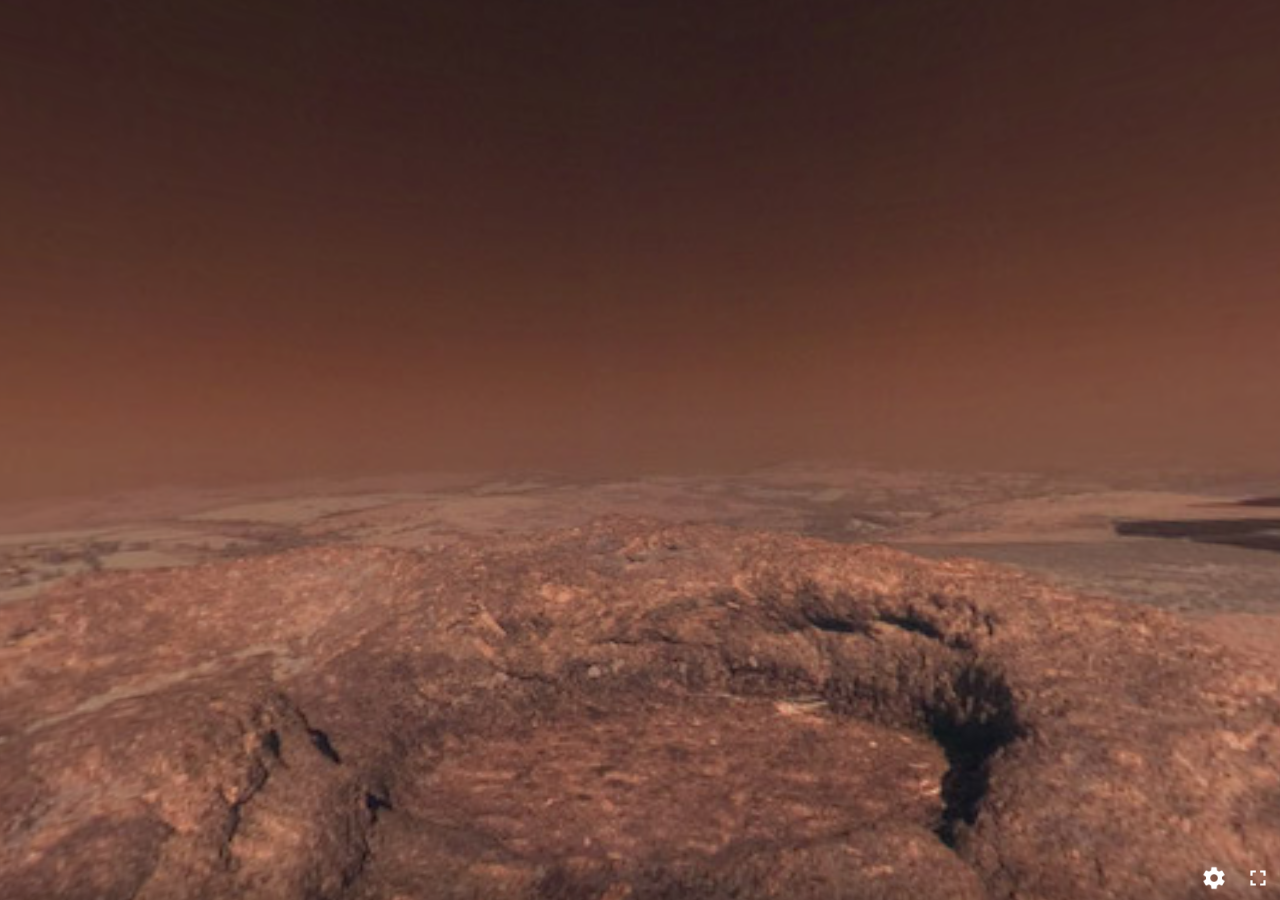
==== index.html @ 7fbbfad3 "Update index.html" ====
<html><head>
  <style>
      html, body {
        margin: 0;
        width: 100%;
        height: 100%;
        overflow: hidden;
        background-color: #000;
      }
    </style>
</head><body>
  <script src='three.min.js'></script>
  <script src='panolens.min.js'></script>
  <script>
    const panorama = new PANOLENS.ImagePanorama( 'planet.jpg' );
    const viewer = new PANOLENS.Viewer({ output: 'console' });
    viewer.add( panorama );
  </script>
</body>
</html>
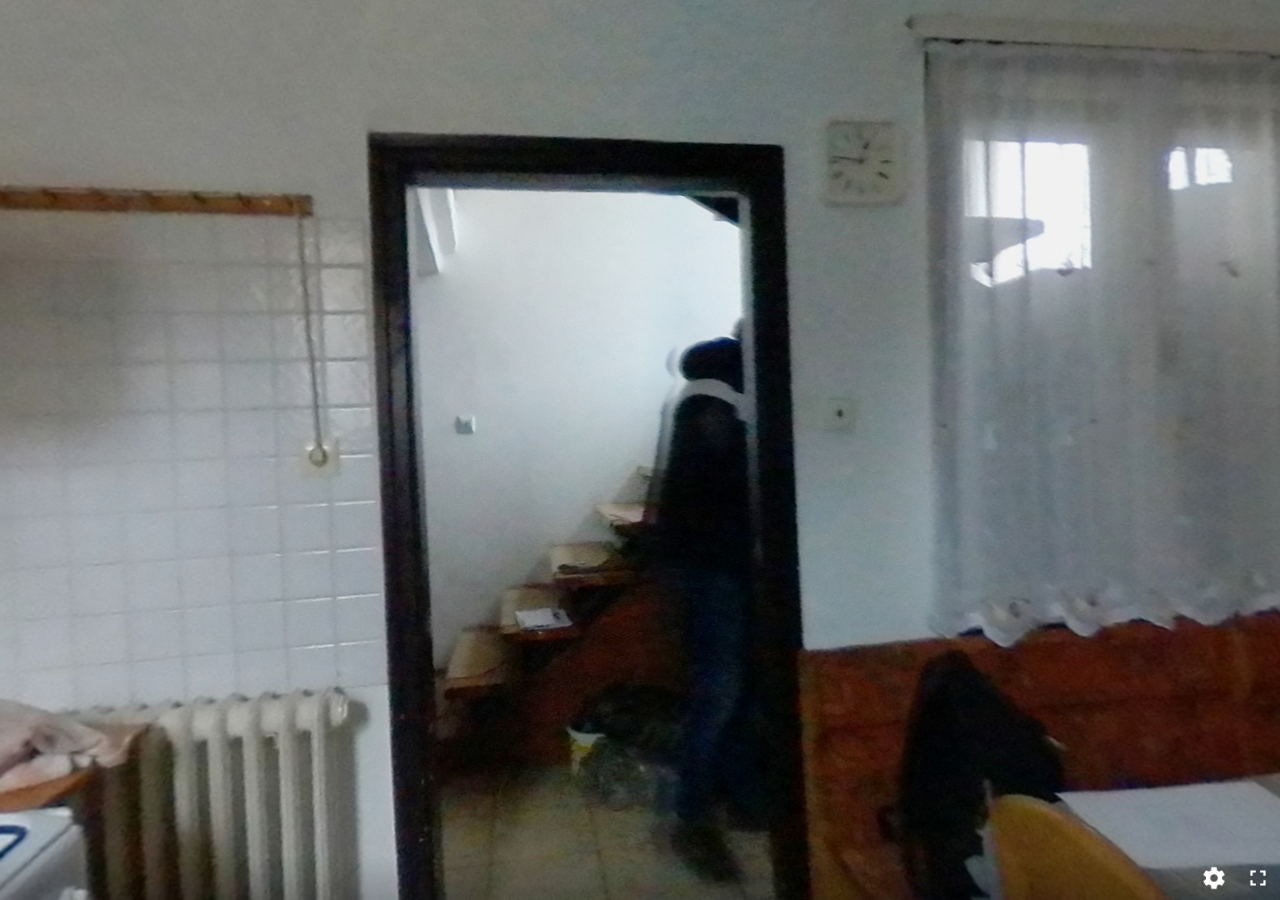
==== commit 40e8d88a: "Update index.html" ====
--- a/index.html
+++ b/index.html
@@ -12,7 +12,7 @@
   <script src='three.min.js'></script>
   <script src='panolens.min.js'></script>
   <script>
-    const panorama = new PANOLENS.ImagePanorama( 'planet.jpg' );
+    const panorama = new PANOLENS.ImagePanorama( '360_0029_Stitch_XHC.JPG' );
     const viewer = new PANOLENS.Viewer({ output: 'console' });
     viewer.add( panorama );
   </script>
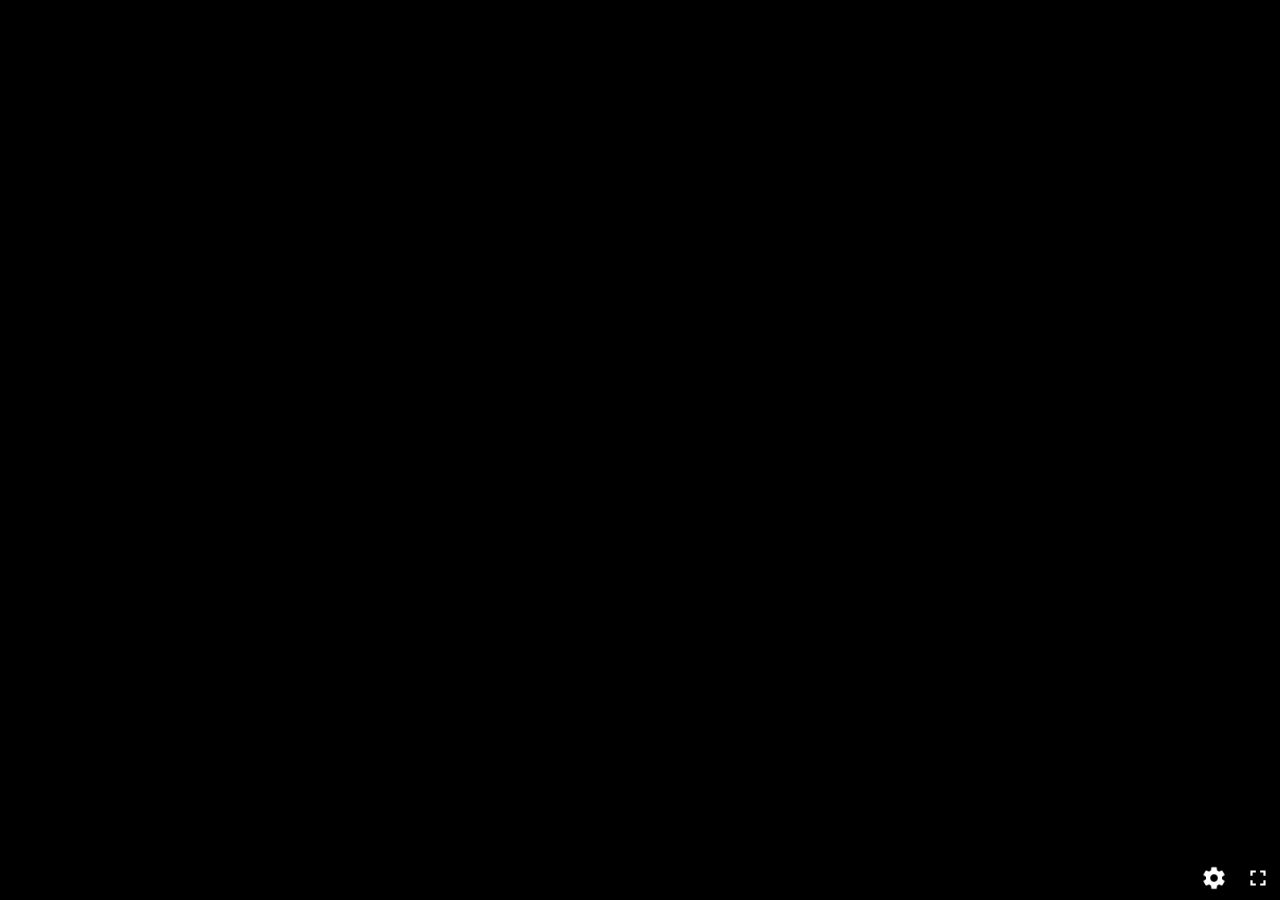
==== commit 4fc3f817: "1" ====
--- a/index.html
+++ b/index.html
@@ -9,12 +9,43 @@
       }
     </style>
 </head><body>
-  <script src='three.min.js'></script>
-  <script src='panolens.min.js'></script>
+  <script src='js/three.min.js'></script>
+  <script src='js/panolens.min.js'></script>
   <script>
-    const panorama = new PANOLENS.ImagePanorama( '360_0029_Stitch_XHC.JPG' );
-    const viewer = new PANOLENS.Viewer({ output: 'console' });
-    viewer.add( panorama );
+	const queryString = window.location.search;
+	const urlParams = new URLSearchParams(queryString);
+	const cam = urlParams.get('cam');
+	console.log(cam);
+	var panorama1, panorama2, panorama3, panorama4, panorama5, panorama6, panorama7, panorama8, panorama9, viewer;
+    panorama1 = new PANOLENS.ImagePanorama( 'images/360_0041_Stitch_XHC.JPG' );	//nappali
+    panorama2 = new PANOLENS.ImagePanorama( 'images/360_0042_Stitch_XHC.JPG' );	//hálószoba
+    panorama3 = new PANOLENS.ImagePanorama( 'images/360_0039_Stitch_XHC.JPG' );	//fürdőszoba
+    panorama4 = new PANOLENS.ImagePanorama( 'images/360_0040_Stitch_XHC.JPG' );	//előszoba
+    panorama5 = new PANOLENS.ImagePanorama( 'images/360_0038_Stitch_XHC.JPG' );	//szoba
+    panorama6 = new PANOLENS.ImagePanorama( 'images/360_0031_Stitch_XHC.JPG' );	//előtér
+    panorama7 = new PANOLENS.ImagePanorama( 'images/360_0029_Stitch_XHC.JPG' );	//konyha
+    panorama8 = new PANOLENS.ImagePanorama( 'images/360_0032_Stitch_XHC.JPG' );	//kisszoba
+    panorama9 = new PANOLENS.ImagePanorama( 'images/360_0033_Stitch_XHC.JPG' );	//lépcsőház
+    viewer = new PANOLENS.Viewer({ output: 'console' });
+	switch(urlParams.get('cam')){
+		case 1: viewer.add(panorama1); break;
+		case 2: viewer.add(panorama2); break;
+		case 3: viewer.add(panorama3); break;
+		case 4: viewer.add(panorama4); break;
+		case 5: viewer.add(panorama5); break;
+		case 6: viewer.add(panorama6); break;
+		case 7: viewer.add(panorama7); break;
+		case 8: viewer.add(panorama8); break;
+		case 9: viewer.add(panorama9); break;
+	}
+    viewer.add( panorama6,panorama1,panorama2,panorama3,panorama4,panorama5,panorama7,panorama8,panorama9 );
+	
+	// Pair
+    panorama7.link( panorama6, new THREE.Vector3( -1020.32, -818.63, -5000.00 ));
+    panorama7.link( panorama9, new THREE.Vector3( 2801.82, 1579.60, -5000.00 ));
+	
+	
+	
   </script>
 </body>
 </html>
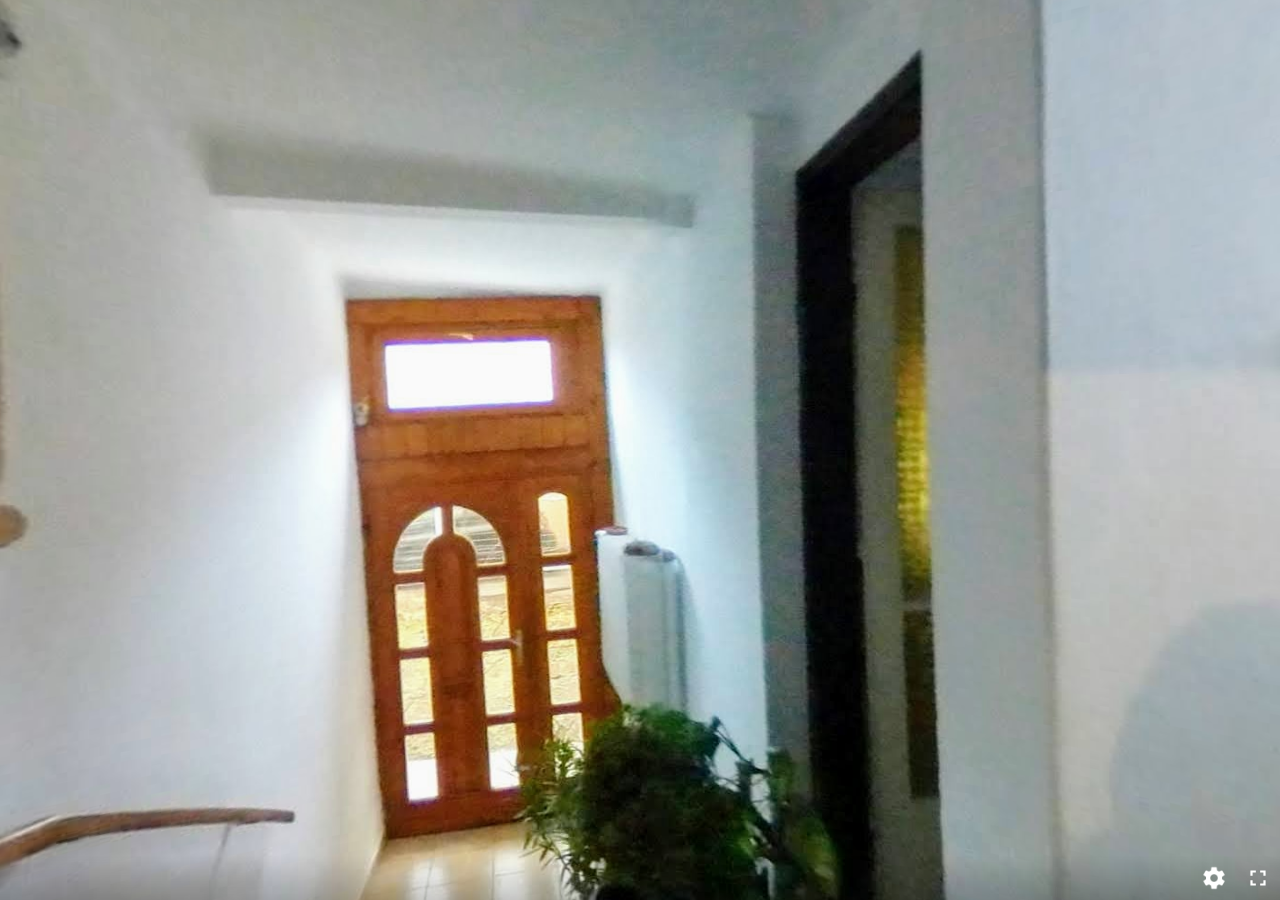
==== commit 6843a383: "Update index.html" ====
--- a/index.html
+++ b/index.html
@@ -17,15 +17,15 @@
 	const cam = urlParams.get('cam');
 	console.log(cam);
 	var panorama1, panorama2, panorama3, panorama4, panorama5, panorama6, panorama7, panorama8, panorama9, viewer;
-    panorama1 = new PANOLENS.ImagePanorama( 'images/360_0041_Stitch_XHC.JPG' );	//nappali
-    panorama2 = new PANOLENS.ImagePanorama( 'images/360_0042_Stitch_XHC.JPG' );	//hálószoba
-    panorama3 = new PANOLENS.ImagePanorama( 'images/360_0039_Stitch_XHC.JPG' );	//fürdőszoba
-    panorama4 = new PANOLENS.ImagePanorama( 'images/360_0040_Stitch_XHC.JPG' );	//előszoba
-    panorama5 = new PANOLENS.ImagePanorama( 'images/360_0038_Stitch_XHC.JPG' );	//szoba
-    panorama6 = new PANOLENS.ImagePanorama( 'images/360_0031_Stitch_XHC.JPG' );	//előtér
-    panorama7 = new PANOLENS.ImagePanorama( 'images/360_0029_Stitch_XHC.JPG' );	//konyha
-    panorama8 = new PANOLENS.ImagePanorama( 'images/360_0032_Stitch_XHC.JPG' );	//kisszoba
-    panorama9 = new PANOLENS.ImagePanorama( 'images/360_0033_Stitch_XHC.JPG' );	//lépcsőház
+    panorama1 = new PANOLENS.ImagePanorama( 'images/360_0041_Stitch_XHC.jpg' );	//nappali
+    panorama2 = new PANOLENS.ImagePanorama( 'images/360_0042_Stitch_XHC.jpg' );	//hálószoba
+    panorama3 = new PANOLENS.ImagePanorama( 'images/360_0039_Stitch_XHC.jpg' );	//fürdőszoba
+    panorama4 = new PANOLENS.ImagePanorama( 'images/360_0040_Stitch_XHC.jpg' );	//előszoba
+    panorama5 = new PANOLENS.ImagePanorama( 'images/360_0038_Stitch_XHC.jpg' );	//szoba
+    panorama6 = new PANOLENS.ImagePanorama( 'images/360_0031_Stitch_XHC.jpg' );	//előtér
+    panorama7 = new PANOLENS.ImagePanorama( 'images/360_0029_Stitch_XHC.jpg' );	//konyha
+    panorama8 = new PANOLENS.ImagePanorama( 'images/360_0032_Stitch_XHC.jpg' );	//kisszoba
+    panorama9 = new PANOLENS.ImagePanorama( 'images/360_0033_Stitch_XHC.jpg' );	//lépcsőház
     viewer = new PANOLENS.Viewer({ output: 'console' });
 	switch(urlParams.get('cam')){
 		case 1: viewer.add(panorama1); break;
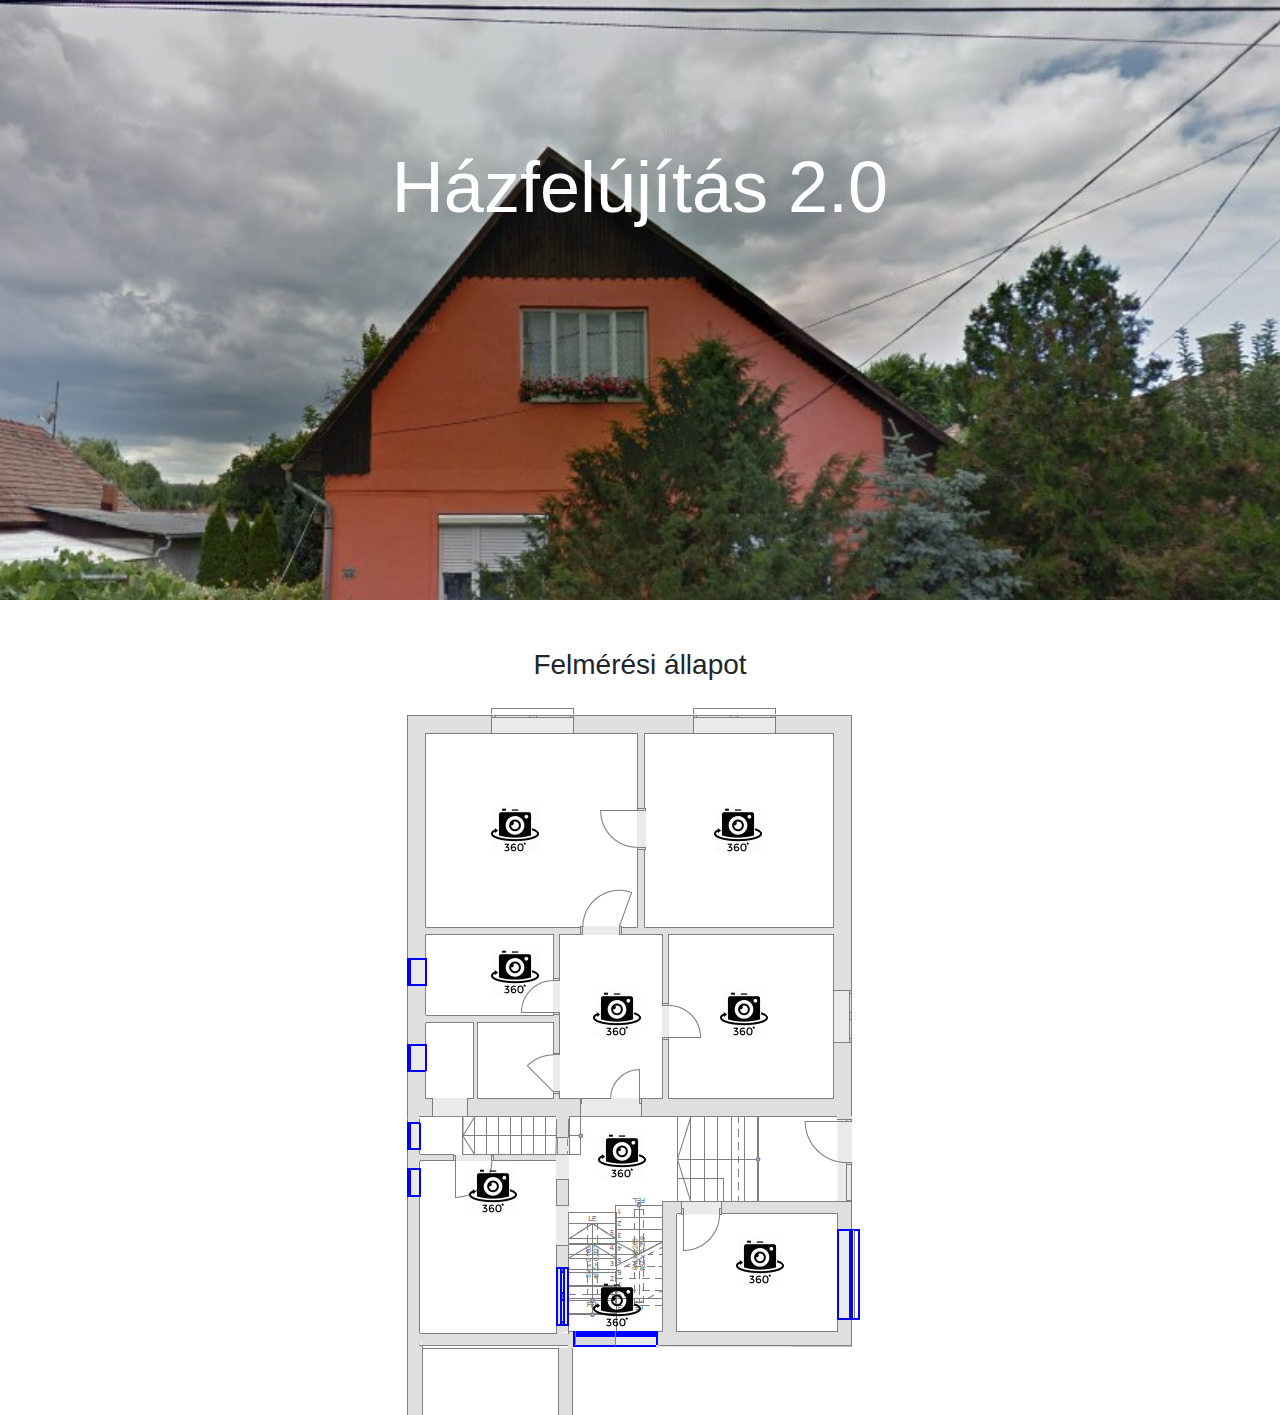
==== commit 48712b0e: "All from github" ====
--- a/index.html
+++ b/index.html
@@ -1,51 +1,85 @@
+<!doctype html>
 <html><head>
-  <style>
-      html, body {
-        margin: 0;
-        width: 100%;
-        height: 100%;
-        overflow: hidden;
-        background-color: #000;
-      }
-    </style>
+<meta charset="utf-8">
+<meta name="viewport" content="width=device-width, initial-scale=1.0"> 
+<link rel="stylesheet" href="https://maxcdn.bootstrapcdn.com/bootstrap/4.0.0/css/bootstrap.min.css" integrity="sha384-Gn5384xqQ1aoWXA+058RXPxPg6fy4IWvTNh0E263XmFcJlSAwiGgFAW/dAiS6JXm" crossorigin="anonymous">
+<style>
+html, body {
+	margin: 0;
+	width: 100%;
+	height: 100%;
+  }
+.content{
+	max-width: fit-content;
+    margin: 0 auto;
+    position: relative;
+}
+.cam {width:50px;height:50px;position: absolute;background-color: red; 
+    cursor: pointer; background: url("images/camera-360.png")}
+.cam1 {top:14%;left:22%;}
+.cam2 {top:14%;right:27%;}
+.cam3 {top:34%;left:22%;}
+.cam4 {top:40%;left:41%;}
+.cam5 {top:40%;right:26%;}
+.cam6 {top:60%;left:42%;}
+.cam7 {top:65%;left:18%;}
+.cam8 {top:75%;right:23%;}
+.cam9 {bottom:12%;left:41%;}
+.alaprajz {width:100%}
+.paral {
+	background-image: url("images/haz.jpg");
+	min-height: 600px;
+	background-attachment: fixed;
+	background-size: cover;
+	background-position: 50% 88%;
+}
+</style>
+<title>Házfelújítás 2.0</title>
 </head><body>
-  <script src='js/three.min.js'></script>
-  <script src='js/panolens.min.js'></script>
-  <script>
-	const queryString = window.location.search;
-	const urlParams = new URLSearchParams(queryString);
-	const cam = urlParams.get('cam');
-	console.log(cam);
-	var panorama1, panorama2, panorama3, panorama4, panorama5, panorama6, panorama7, panorama8, panorama9, viewer;
-    panorama1 = new PANOLENS.ImagePanorama( 'images/360_0041_Stitch_XHC.jpg' );	//nappali
-    panorama2 = new PANOLENS.ImagePanorama( 'images/360_0042_Stitch_XHC.jpg' );	//hálószoba
-    panorama3 = new PANOLENS.ImagePanorama( 'images/360_0039_Stitch_XHC.jpg' );	//fürdőszoba
-    panorama4 = new PANOLENS.ImagePanorama( 'images/360_0040_Stitch_XHC.jpg' );	//előszoba
-    panorama5 = new PANOLENS.ImagePanorama( 'images/360_0038_Stitch_XHC.jpg' );	//szoba
-    panorama6 = new PANOLENS.ImagePanorama( 'images/360_0031_Stitch_XHC.jpg' );	//előtér
-    panorama7 = new PANOLENS.ImagePanorama( 'images/360_0029_Stitch_XHC.jpg' );	//konyha
-    panorama8 = new PANOLENS.ImagePanorama( 'images/360_0032_Stitch_XHC.jpg' );	//kisszoba
-    panorama9 = new PANOLENS.ImagePanorama( 'images/360_0033_Stitch_XHC.jpg' );	//lépcsőház
-    viewer = new PANOLENS.Viewer({ output: 'console' });
-	switch(urlParams.get('cam')){
-		case 1: viewer.add(panorama1); break;
-		case 2: viewer.add(panorama2); break;
-		case 3: viewer.add(panorama3); break;
-		case 4: viewer.add(panorama4); break;
-		case 5: viewer.add(panorama5); break;
-		case 6: viewer.add(panorama6); break;
-		case 7: viewer.add(panorama7); break;
-		case 8: viewer.add(panorama8); break;
-		case 9: viewer.add(panorama9); break;
-	}
-    viewer.add( panorama6,panorama1,panorama2,panorama3,panorama4,panorama5,panorama7,panorama8,panorama9 );
-	
-	// Pair
-    panorama7.link( panorama6, new THREE.Vector3( -1020.32, -818.63, -5000.00 ));
-    panorama7.link( panorama9, new THREE.Vector3( 2801.82, 1579.60, -5000.00 ));
-	
-	
-	
-  </script>
-</body>
-</html>
+<div class="mb-5 paral pt-5">
+	<h1 class="display-3 text-white text-center mt-5 pt-5">Házfelújítás 2.0</h1>
+</div>
+<h3 class="text-center">Felmérési állapot</h3>
+<div class="content mt-4">
+<img class="alaprajz" src="images/alaprajz.png">
+
+<div class="cam cam1"></div>
+<div class="cam cam2"></div>
+<div class="cam cam3"></div>
+<div class="cam cam4"></div>
+<div class="cam cam5"></div>
+<div class="cam cam6"></div>
+<div class="cam cam7"></div>
+<div class="cam cam8"></div>
+<div class="cam cam9"></div>
+</div></body>
+<script>
+document.querySelector(".cam1").addEventListener("click", function() {
+  var myWindow = window.open("cam.html?cam=1", "_blank");
+});
+document.querySelector(".cam2").addEventListener("click", function() {
+  var myWindow = window.open("cam.html?cam=2", "_blank");
+});
+document.querySelector(".cam3").addEventListener("click", function() {
+  var myWindow = window.open("cam.html?cam=3", "_blank");
+});
+document.querySelector(".cam4").addEventListener("click", function() {
+  var myWindow = window.open("cam.html?cam=4", "_blank");
+});
+document.querySelector(".cam5").addEventListener("click", function() {
+  var myWindow = window.open("cam.html?cam=5", "_blank");
+});
+document.querySelector(".cam6").addEventListener("click", function() {
+  var myWindow = window.open("cam.html?cam=6", "_blank");
+});
+document.querySelector(".cam7").addEventListener("click", function() {
+  var myWindow = window.open("cam.html?cam=7", "_blank");
+});
+document.querySelector(".cam8").addEventListener("click", function() {
+  var myWindow = window.open("cam.html?cam=8", "_blank");
+});
+document.querySelector(".cam9").addEventListener("click", function() {
+  var myWindow = window.open("cam.html?cam=9", "_blank");
+});
+</script>
+</html>